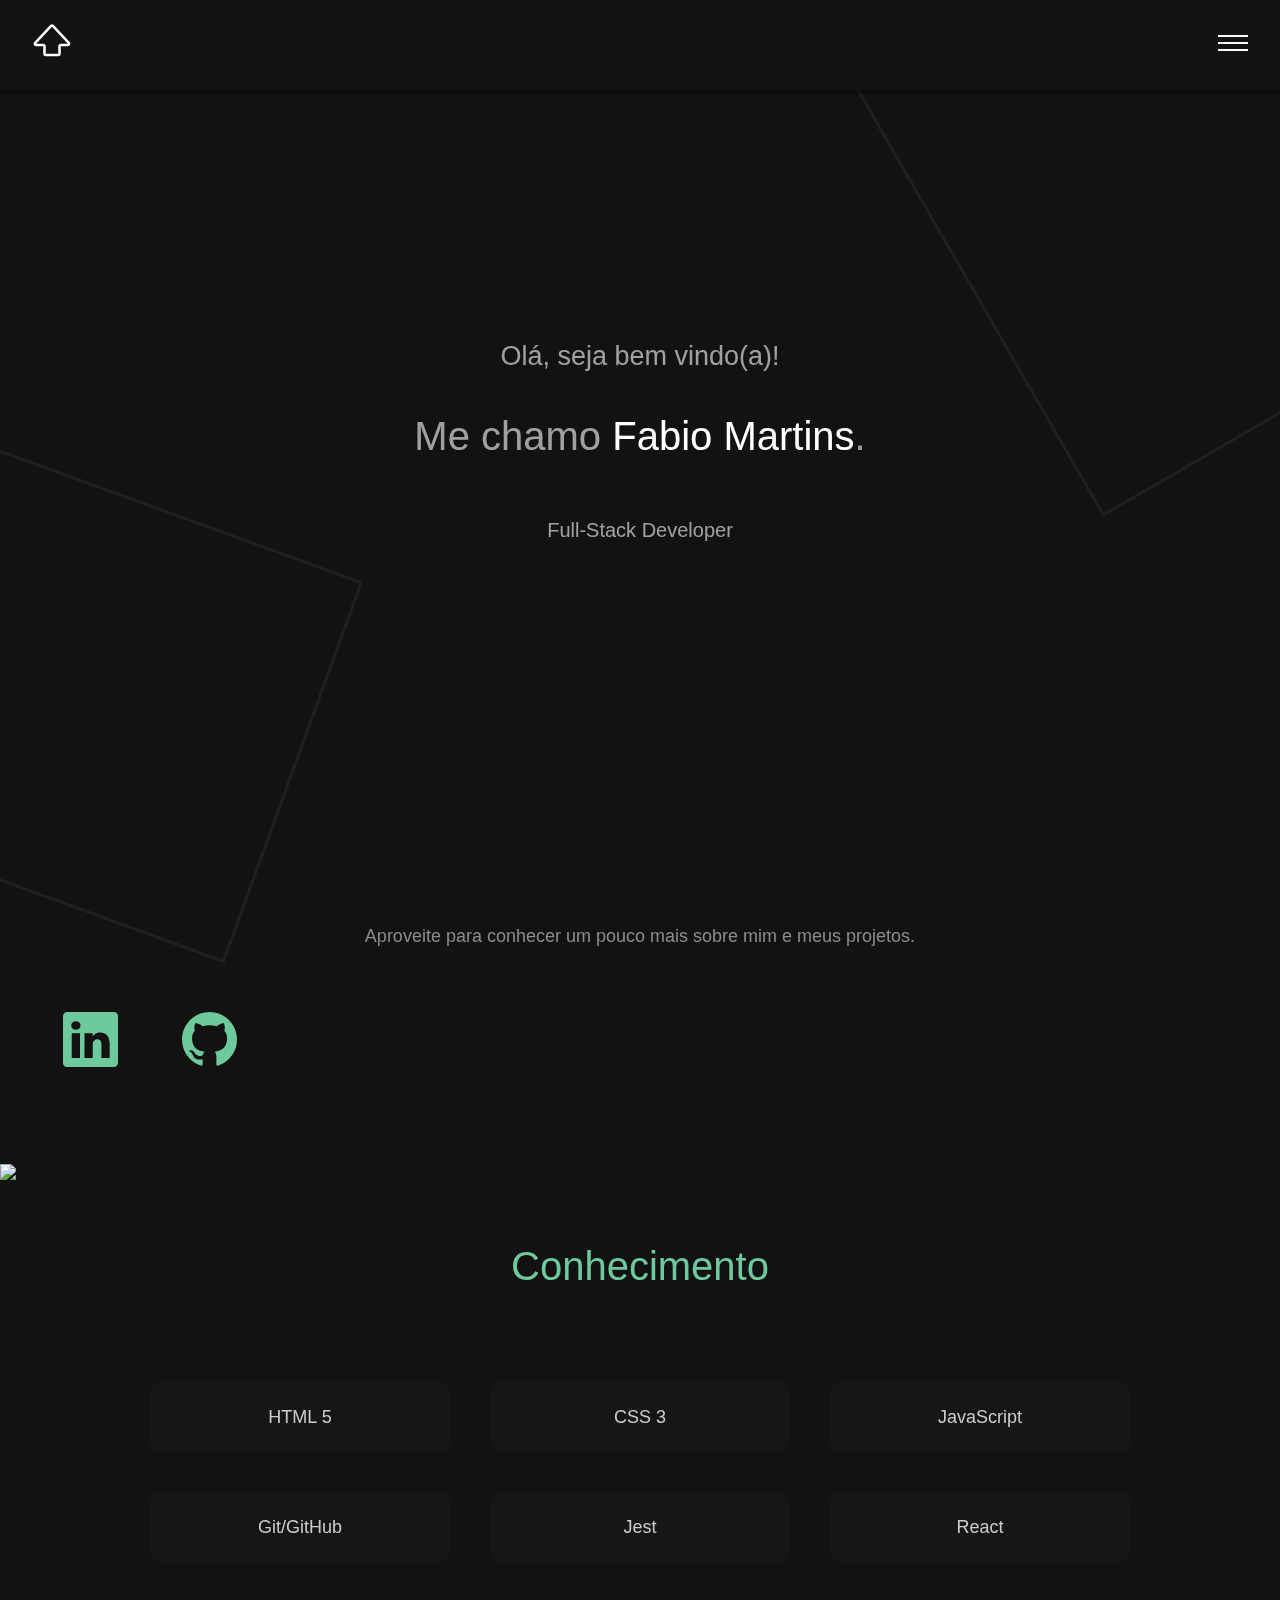
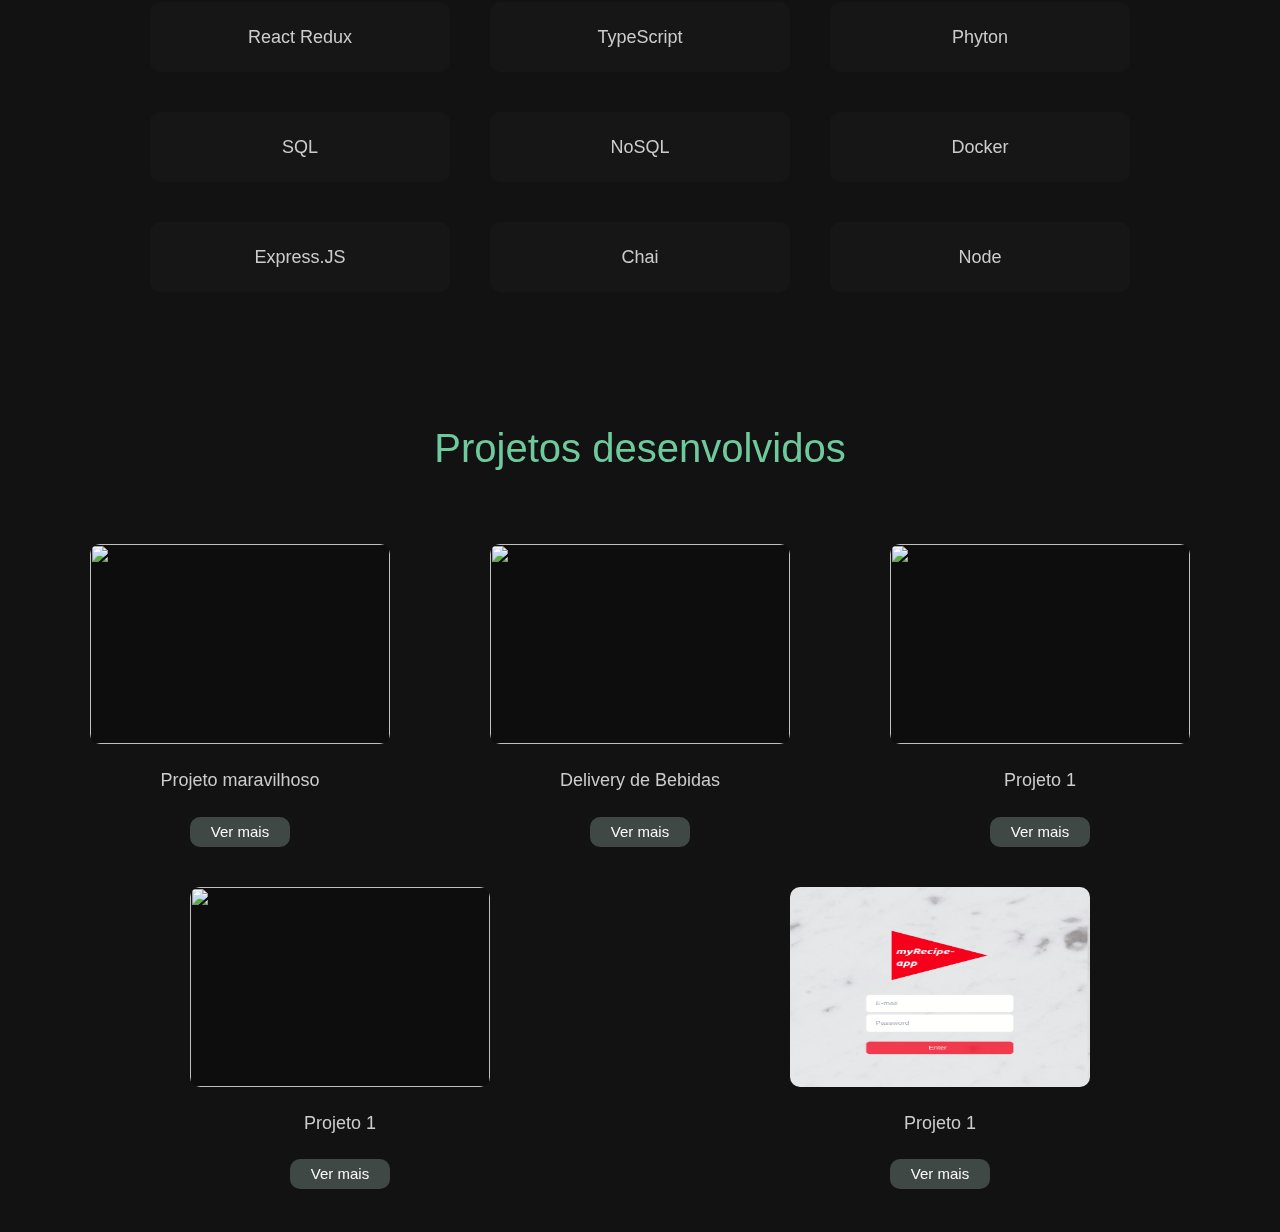
==== MeuPortfolio/index.html @ a671be8d "Feat: Alterando a página" ====
<!DOCTYPE html>
<html lang="en">

<head>
  <meta charset="UTF-8">
  <meta http-equiv="X-UA-Compatible" content="IE=edge">
  <meta name="viewport" content="width=device-width, initial-scale=1.0">
  <title>Fabio Martins</title>
  <link rel="stylesheet" href="CSS/style.css">
</head>

<body>
  <header class="header">
    <div class="container_header">
      <a href="index.html" class="link" aria-label="link para página atual">
        <svg xmlns="http://www.w3.org/2000/svg" width="40" height="40" fill="white" class="bi bi-shift"
          viewBox="0 0 16 16">
          <path
            d="M7.27 2.047a1 1 0 0 1 1.46 0l6.345 6.77c.6.638.146 1.683-.73 1.683H11.5v3a1 1 0 0 1-1 1h-5a1 1 0 0 1-1-1v-3H1.654C.78 10.5.326 9.455.924 8.816L7.27 2.047zM14.346 9.5 8 2.731 1.654 9.5H4.5a1 1 0 0 1 1 1v3h5v-3a1 1 0 0 1 1-1h2.846z" />
        </svg>
      </a>

      <nav class="menu_header">
        <button class="button_header" aria-expanded="false" aria-controls="menu" aria-haspopup="true"
          aria-label="Abrir menu"><span class="menu_icone-header"></span></button>
        <ul class="list_header" role="menu">
          <li class="iten_header"><a href="#principal" class="link_iten">Home</a></li>
          <li class="iten_header"><a href="#sobre" class="link_iten">Sobre</a></li>
          <li class="iten_header"><a href="#qualificacoes" class="link_iten">Qualificações</a></li>
          <li class="iten_header"><a href="#servicos" class="link_iten">Serviços</a></li>
          <li class="iten_header"><a href="#conhecimento" class="link_iten">Conhecimento</a></li>
          <li class="iten_header"><a href="#projeto" class="link_iten">Projetos</a></li>
          <li class="iten_header"><a href="#contato" class="link_iten">Contato</a></li>
        </ul>
      </nav>
    </div>
  </header>

  <main>
    <section class="section_sobre">
      <div class="container_sobre">
        <h2 class="sobre_titulo">Olá, seja bem vindo(a)!</h2>
        <div class="container_name">
          <span class="sobre_name">Me chamo&nbsp</span>
          <span class="destaque">Fabio Martins </span>
          <span class="dot">.</span>
        </div>
        <span class="sobre_descricao">Full-Stack Developer</span>
      </div>
    </section>

    <div class="about">
      <p class="sobre_descricao-2">
        Aproveite para conhecer um pouco mais sobre mim e meus projetos.
      </p>
    </div>

    <div class="container_redes_sociais">
      <a href="https://www.linkedin.com/in/fabio-r-martins/" class="icone_redes_sociais">
        <svg xmlns="http://www.w3.org/2000/svg" width="55" height="55" fill="#6ec99c" class="bi bi-linkedin"
          viewBox="0 0 16 16">
          <path
            d="M0 1.146C0 .513.526 0 1.175 0h13.65C15.474 0 16 .513 16 1.146v13.708c0 .633-.526 1.146-1.175 1.146H1.175C.526 16 0 15.487 0 14.854V1.146zm4.943 12.248V6.169H2.542v7.225h2.401zm-1.2-8.212c.837 0 1.358-.554 1.358-1.248-.015-.709-.52-1.248-1.342-1.248-.822 0-1.359.54-1.359 1.248 0 .694.521 1.248 1.327 1.248h.016zm4.908 8.212V9.359c0-.216.016-.432.08-.586.173-.431.568-.878 1.232-.878.869 0 1.216.662 1.216 1.634v3.865h2.401V9.25c0-2.22-1.184-3.252-2.764-3.252-1.274 0-1.845.7-2.165 1.193v.025h-.016a5.54 5.54 0 0 1 .016-.025V6.169h-2.4c.03.678 0 7.225 0 7.225h2.4z" />
        </svg>
      </a>
      <a href="https://github.com/FabioRMartins" class="icone_redes_sociais"><svg xmlns="http://www.w3.org/2000/svg"
          width="55" height="55" fill="#6ec99c" class="bi bi-github" viewBox="0 0 16 16">
          <path
            d="M8 0C3.58 0 0 3.58 0 8c0 3.54 2.29 6.53 5.47 7.59.4.07.55-.17.55-.38 0-.19-.01-.82-.01-1.49-2.01.37-2.53-.49-2.69-.94-.09-.23-.48-.94-.82-1.13-.28-.15-.68-.52-.01-.53.63-.01 1.08.58 1.23.82.72 1.21 1.87.87 2.33.66.07-.52.28-.87.51-1.07-1.78-.2-3.64-.89-3.64-3.95 0-.87.31-1.59.82-2.15-.08-.2-.36-1.02.08-2.12 0 0 .67-.21 2.2.82.64-.18 1.32-.27 2-.27.68 0 1.36.09 2 .27 1.53-1.04 2.2-.82 2.2-.82.44 1.1.16 1.92.08 2.12.51.56.82 1.27.82 2.15 0 3.07-1.87 3.75-3.65 3.95.29.25.54.73.54 1.48 0 1.07-.01 1.93-.01 2.2 0 .21.15.46.55.38A8.012 8.012 0 0 0 16 8c0-4.42-3.58-8-8-8z" />
        </svg></a>
    </div>


    <section>
      <img class="skills_img" src="image/header.png">
    </section>

    <section class="section_conhecimento">
      <h2 class="titulo">Conhecimento</h2>
      <div class="container_conhecimento">
        <a href="https://www.w3schools.com/html/default.asp">
          <div class="box_conhecimento">
            <p class="nome">HTML 5</p>
          </div>
        </a>
        <a href="https://www.w3schools.com/Css/">
          <div class="box_conhecimento">
            <p class="nome">CSS 3</p>
          </div>
        </a>
        <a href="https://developer.mozilla.org/pt-BR/docs/Web/JavaScript">
          <div class="box_conhecimento">
            <p class="nome">JavaScript</p>
          </div>
        </a>
        <a href="https://github.com/git">
          <div class="box_conhecimento">
            <p class="nome">Git/GitHub</p>
          </div>
        </a>
        <a href="https://jestjs.io/pt-BR/">
          <div class="box_conhecimento">
            <p class="nome">Jest</p>
          </div>
        </a>
        <a href="https://pt-br.reactjs.org/">
          <div class="box_conhecimento">
            <p class="nome">React</p>
          </div>
        </a>
        <a href="https://react-redux.js.org/">
          <div class="box_conhecimento">
            <p class="nome">React Redux</p>
          </div>
        </a>
        <a href="https://www.typescriptlang.org/">
          <div class="box_conhecimento">
            <p class="nome">TypeScript</p>
          </div>
        </a>
        <a href="https://www.python.org/">
          <div class="box_conhecimento">
            <p class="nome">Phyton</p>
          </div>
        </a>
        <a href="https://www.devmedia.com.br/sql/">
          <div class="box_conhecimento">
            <p class="nome">SQL</p>
          </div>
        </a>
        <a href="https://www.devmedia.com.br/introducao-aos-bancos-de-dados-nosql/26044">
          <div class="box_conhecimento">
            <p class="nome">NoSQL</p>
          </div>
        </a>
        <a href="https://www.docker.com/">
          <div class="box_conhecimento">
            <p class="nome">Docker</p>
          </div>
        </a>
        <a href="http://expressjs.com/pt-br/">
          <div class="box_conhecimento">
            <p class="nome">Express.JS</p>
          </div>
        </a>
        <a href="https://www.chaijs.com/">
          <div class="box_conhecimento">
            <p class="nome">Chai</p>
          </div>
        </a>
        <a href="https://nodejs.org/en/">
          <div class="box_conhecimento">
            <p class="nome">Node</p>
          </div>
        </a>
      </div>
    </section>

    <section class="section_projetos">
      <h2 class="titulo_projetos">Projetos desenvolvidos</h2>
      <div class="container_projetos">
        <div class="box_projetos">
          <img class="imagem_projetos" src="image/Captura de tela de 2022-11-13 22-51-18.png">
          <p class="nome_projetos">Projeto maravilhoso</p>
          <a href="https://github.com/FabioRMartins/Delivery-de-Bebidas">
            <button class="btn_projetos">Ver mais</button>
          </a>
        </div>
        <div class="box_projetos">
          <img class="imagem_projetos" src="image/Captura de tela de 2022-11-13 22-51-18.png">
          <p class="nome_projetos">Delivery de Bebidas</p>
          <a href="https://github.com/FabioRMartins/Delivery-de-Bebidas">
            <button class="btn_projetos">Ver mais</button>
          </a>
        </div>
        <div class="box_projetos">
          <img class="imagem_projetos" src="image/Captura de tela de 2022-11-13 22-51-18.png">
          <p class="nome_projetos">Projeto 1</p>
          <a href="https://github.com/FabioRMartins/Delivery-de-Bebidas">
            <button class="btn_projetos">Ver mais</button>
          </a>
        </div>
        <div class="box_projetos">
          <img class="imagem_projetos" src="image/Captura de tela de 2022-11-13 22-51-18.png">
          <p class="nome_projetos">Projeto 1</p>
          <a href="https://github.com/FabioRMartins/Delivery-de-Bebidas">
            <button class="btn_projetos">Ver mais</button>
          </a>
        </div>
        <div class="box_projetos">
          <img class="imagem_projetos" src="image/Captura de tela de 2023-03-08 12-55-13.png">
          <p class="nome_projetos">Projeto 1</p>
          <a href="https://delivery-app-phi-seven.vercel.app/">
            <button class="btn_projetos">Ver mais</button>
          </a>
        </div>
      </div>
    </section>
  </main>


  <footer>
    <p></p>
  </footer>

  <script src="JS/script.js"></script>

</body>

</html>
---- MeuPortfolio/CSS/style.css ----
* {
    margin: 0;
    padding: 0;
    box-sizing: border-box;
    border: none;
    list-style: none;
    text-decoration: none;
}

html {
    font-size: 62.5%;
    scroll-behavior: smooth;
}

body {
    font-family: "Poppins", Arial, sans-serif;
    background: #121212;
    font-size: 18px;
    line-height: 1.8;
    font-weight: 400;
    color: #8c8c8c;
    position: relative;
}

body:before {
    position: fixed;
    top: 500px;
    left: -100px;
    bottom: 0;
    content: '';
    width: 400px;
    height: 400px;
    border: 3px solid rgba(255, 255, 255, 0.05);
    z-index: -1;
    -webkit-transform: rotate(20deg);
    -moz-transform: rotate(20deg);
    -ms-transform: rotate(20deg);
    -o-transform: rotate(20deg);
    transform: rotate(20deg);
}

body:after {
    position: fixed;
    top: -150px;
    right: -50px;
    bottom: 0;
    content: '';
    width: 400px;
    height: 600px;
    border: 3px solid rgba(255, 255, 255, 0.05);
    z-index: -1;
    -webkit-transform: rotate(-30deg);
    -moz-transform: rotate(-30deg);
    -ms-transform: rotate(-30deg);
    -o-transform: rotate(-30deg);
    transform: rotate(-30deg);
}

:root {
    --ciano-default-color: #6ec99c;
    --white: rgb(250, 250, 250);
    --black: #000000;
    --black-100: #0d0d0d;
}

/*//////////////////////// HEADER ////////////////////////*/

.container_header, .section_sobre {
    max-width: 140rem;
    margin: 0 auto;
    padding: 0 2rem;
}

.header {
    width: 100%;
    height: 9rem;
    z-index: 10000;
    background-color: #121212;
    box-shadow: 1px 1px 10px 1px rgba(0, 0, 0, 0.5);
    position: fixed;
    top: 0;
}

.container_header {
    height: 8rem;
    display: flex;
    justify-content: space-between;
    align-items: center;
    position: relative;
    width: 95%;
    padding: 1rem 0rem 0rem 0rem;    ;
}

.container_header .logo_header {
    width: 5rem;
    height: 5rem;
}

.container_header .menu_header .list_header {
    width: 25rem;
    height: 0;
    display: flex;
    flex-direction: column;
    align-items: center;
    gap: 3rem;
    background-color: #121212;
    position: absolute;
    top: 7.1rem;
    right: 1rem;
    overflow-y: hidden;
    transition: 1.5s;
    z-index: 10;
    border-radius: 2rem;
}

.container_header .menu_header.active .list_header {
    display: flex;
    height: 50rem;
    padding: 4rem;
    justify-content: space-around;
    align-items: center;
    flex-direction: column;

}

.container_header .menu_header .list_header .iten_header .link_iten{
    display: inline;
    font-family: var(--font-inter);
    font-size: 2rem;
    color: var(--white);
    transition: all .3s;
}

.container_header .menu_header .list_header .iten_header .link_iten:hover {
    color: var(--ciano-default-color);
}

.container_header .menu_header .button_header {
    font-size: 1.8rem;
    background-color: transparent;
    cursor: pointer;
}

.container_header .menu_header .button_header .menu_icone-header {
    border-top: .2rem solid;
    display: block;
    color: var(--white);
}

.container_header .menu_header .button_header .menu_icone-header::after, .menu_icone-header::before {
    content: '';
    display: block;
    width: 3rem;
    height: .2rem;
    background-color: currentColor;
    margin-top: .5rem;
    transition: .7s;
    position: relative;
}

.container_header .menu_header.active .button_header .menu_icone-header {
    border-top-color: transparent;
}
.container_header .menu_header.active .button_header .menu_icone-header::before {
    transform: rotate(130deg);
}
.container_header .menu_header.active .button_header .menu_icone-header::after {
    transform: rotate(-130deg);
    top: -.7rem;
}

/*//////////////////////// SEÇÃO SOBRE ////////////////////////*/

.section_sobre {
    display: flex;
    height: 100vh;
    flex-direction: column;
    flex-wrap: wrap;
    align-content: center;
    justify-content: center;
    align-items: center;
}

.container_sobre {
    display: flex;
    flex-direction: column;
    align-items: center;
    justify-content: center;
    padding: 2rem;
    color: white;
    height: 100%;
}

.container_name {
    display: flex;
    flex-direction: row;
    flex-wrap: wrap;
    justify-content: center;
    align-items: baseline;
    padding: 2rem;
}

.container_name .sobre_name {
    font-size: 4rem;
    font-weight: 200;
    color: rgba(255, 255, 255, 0.6);
}

.section_sobre .container_sobre .sobre_titulo {
    display: flex;
    align-items: center;
    font-weight: 200;
    align-content: center;
    justify-content: center;
    flex-direction: column;
    flex-wrap: nowrap;
    color: rgba(255, 255, 255, 0.6);
}

.section_sobre .container_sobre .sobre_titulo .sobre_name {
    display: flex;
    flex-direction: column;
    align-items: center;
    font-size: 4rem;
}

.dot {
    font-size: 4rem;
    color: rgba(255, 255, 255, 0.6);
}

.destaque {
    color: white;
    font-size: 4rem;
}

.section_sobre .container_sobre .sobre_descricao {
    display: flex;
    flex-direction: row;
    flex-wrap: wrap;
    justify-content: center;
    align-items: baseline;
    padding: 2rem;
    font-size: 2rem;
    color: rgba(255, 255, 255, 0.6);
}

/*//////////////////////// SEÇÃO SOBRE ////////////////////////*/

.about {
    display: flex;
    flex-direction: row;
    justify-content: center;
    align-items: center;
    flex-wrap: wrap;
    width: 100%;
    height: 100%;
    padding: 2rem;
}

.section_sobre .container_sobre .sobre_descricao-2 {
    font-size: 2rem;
    max-width: 80%;
    padding: 1rem 1rem 1rem 1rem;
}

.container_redes_sociais {
    display: flex;
    justify-content: space-evenly;
    align-items: center;
    width: 30rem;
    margin-top: 4rem;
    margin-bottom: 8rem;
}

/*//////////////////////// SEÇÃO SKILLS ////////////////////////*/
.skills_img {
    width: 100%;
}

.section_conhecimento {
    display: flex;
    flex-direction: row;
    justify-content: center;
    flex-wrap: wrap;
}

.titulo {
    display: flex;
    text-align: center;
    font-size: 4rem;
    font-weight: 200;
    color: #6ec99c;
    justify-content: center;
    align-items: center;
    padding: 4rem;
}

.container_conhecimento {
    display: flex;
    gap: 4rem;
    flex-wrap: wrap;
    align-content: flex-start;
    justify-content: center;
    padding: 4rem;
    background-color: #121212;
}

.box_conhecimento {
    width: 30rem;
    height: 7rem;
    border-radius: 1rem;
    background: #ffffff05;
    display: flex;
    align-items: center;
    justify-content: center;
}

.box_conhecimento:hover {
    background-color: blue;
}

.nome{
    color: #ccc;
}

/*//////////////////////// SEÇÃO PROJETOS ////////////////////////*/

.section_projetos {
    display: flex;
    flex-direction: row;
    justify-content: center;
    flex-wrap: wrap;
    padding: 4rem;
    height: 100vh;
}

.titulo_projetos {
    display: flex;
    text-align: center;
    font-size: 4rem;
    font-weight: 200;
    color: #6ec99c;
    justify-content: center;
    align-items: center;
    padding: 4rem;
    width: 100%;
}

.container_projetos {
    display: flex;
    flex-wrap: wrap;
    justify-content: space-around;
    flex-direction: row;
    align-content: flex-start;
}

.box_projetos {
    display: flex;
    justify-content: center;
    flex-wrap: nowrap;
    align-items: center;
    flex-direction: column;
    padding: 2rem;
}

.box_projetos:hover {
    transform: scale(1.2);
}

.imagem_projetos {
    width: 30rem;
    height: 20rem;
    border-radius: 1rem;
    background-color: var(--black-100);
    display: flex;
    align-items: center;
    justify-content: center;
}

.nome_projetos {
    color: #ccc;
    padding: 2rem;
}

.btn_projetos {
    display: flex;
    justify-content: center;
    align-items: center;
    width: 10rem;
    height: 3rem;
    border-radius: 1rem;
    background-color: #3f4844;  
    color: var(--white);
    font-size: 1.5rem;
    font-weight: 200;
    cursor: pointer;
}

.btn_projetos:hover {
    background-color: blue;        
}
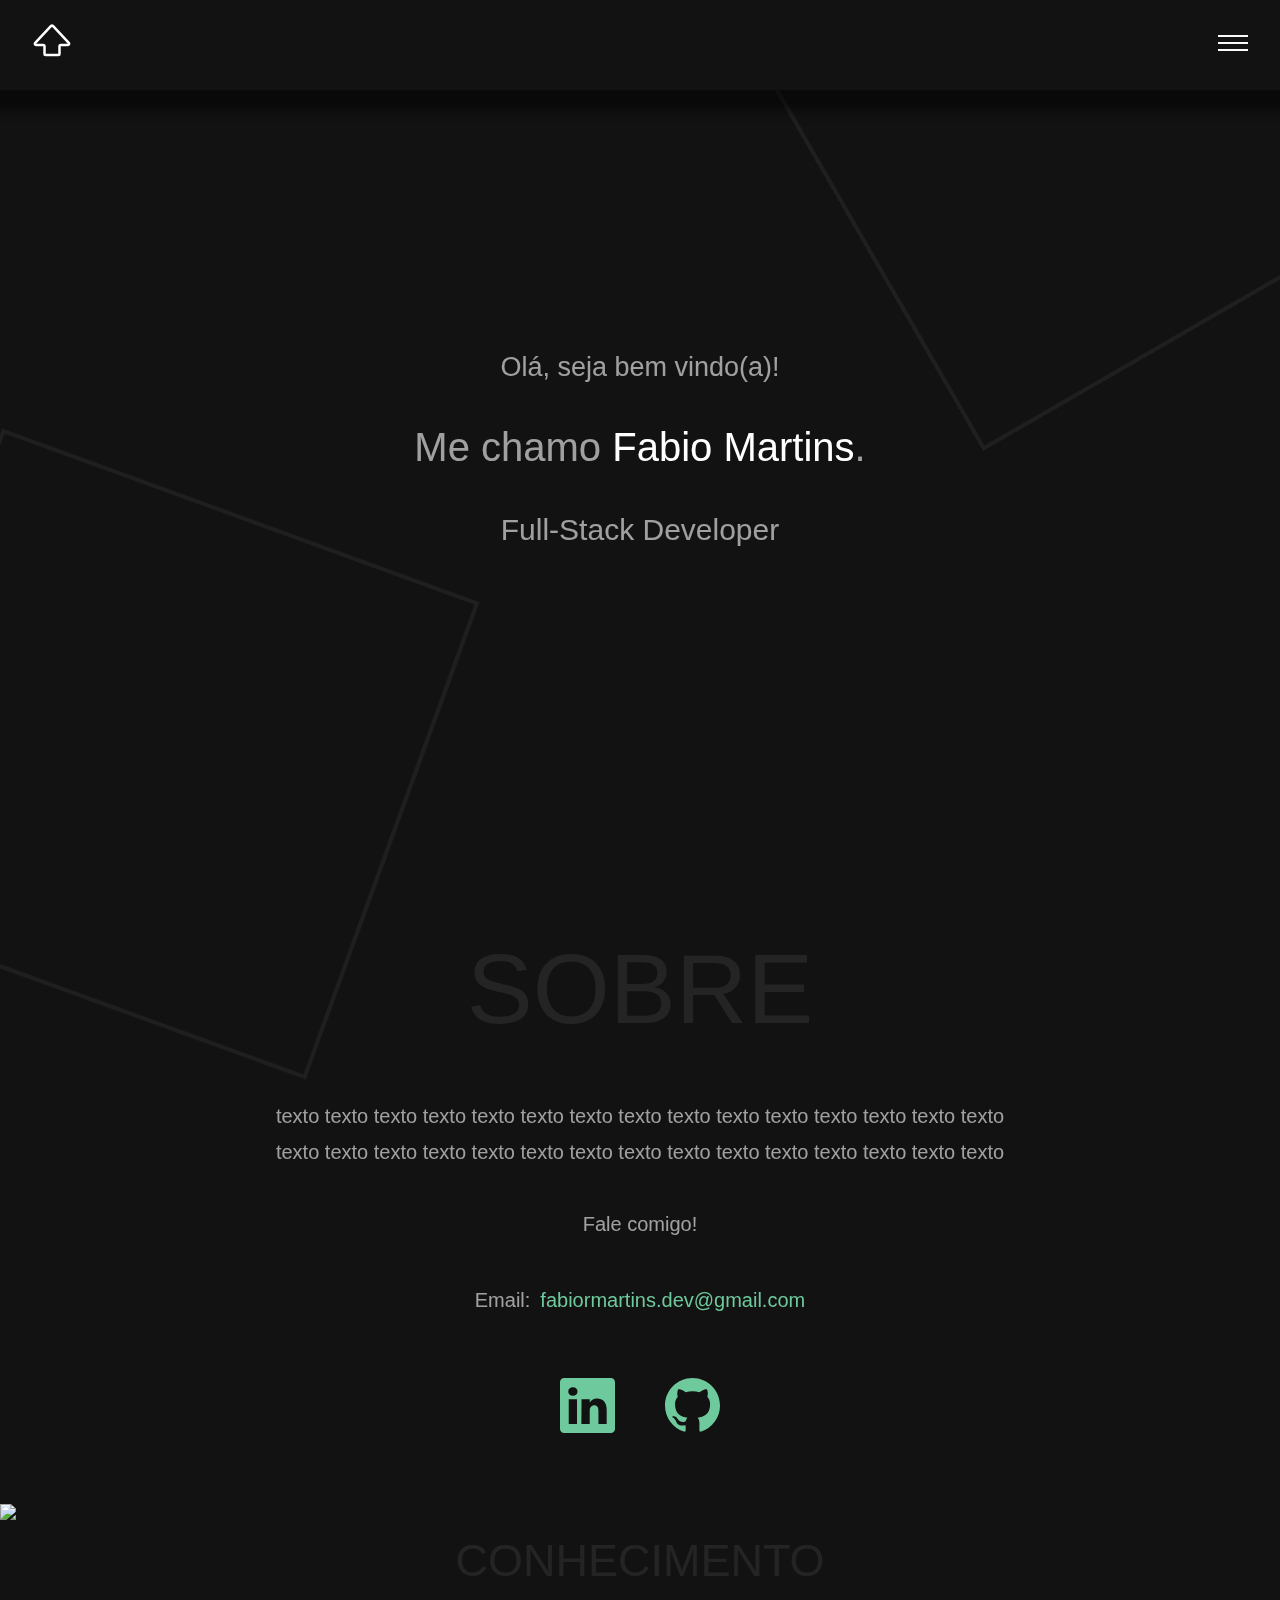
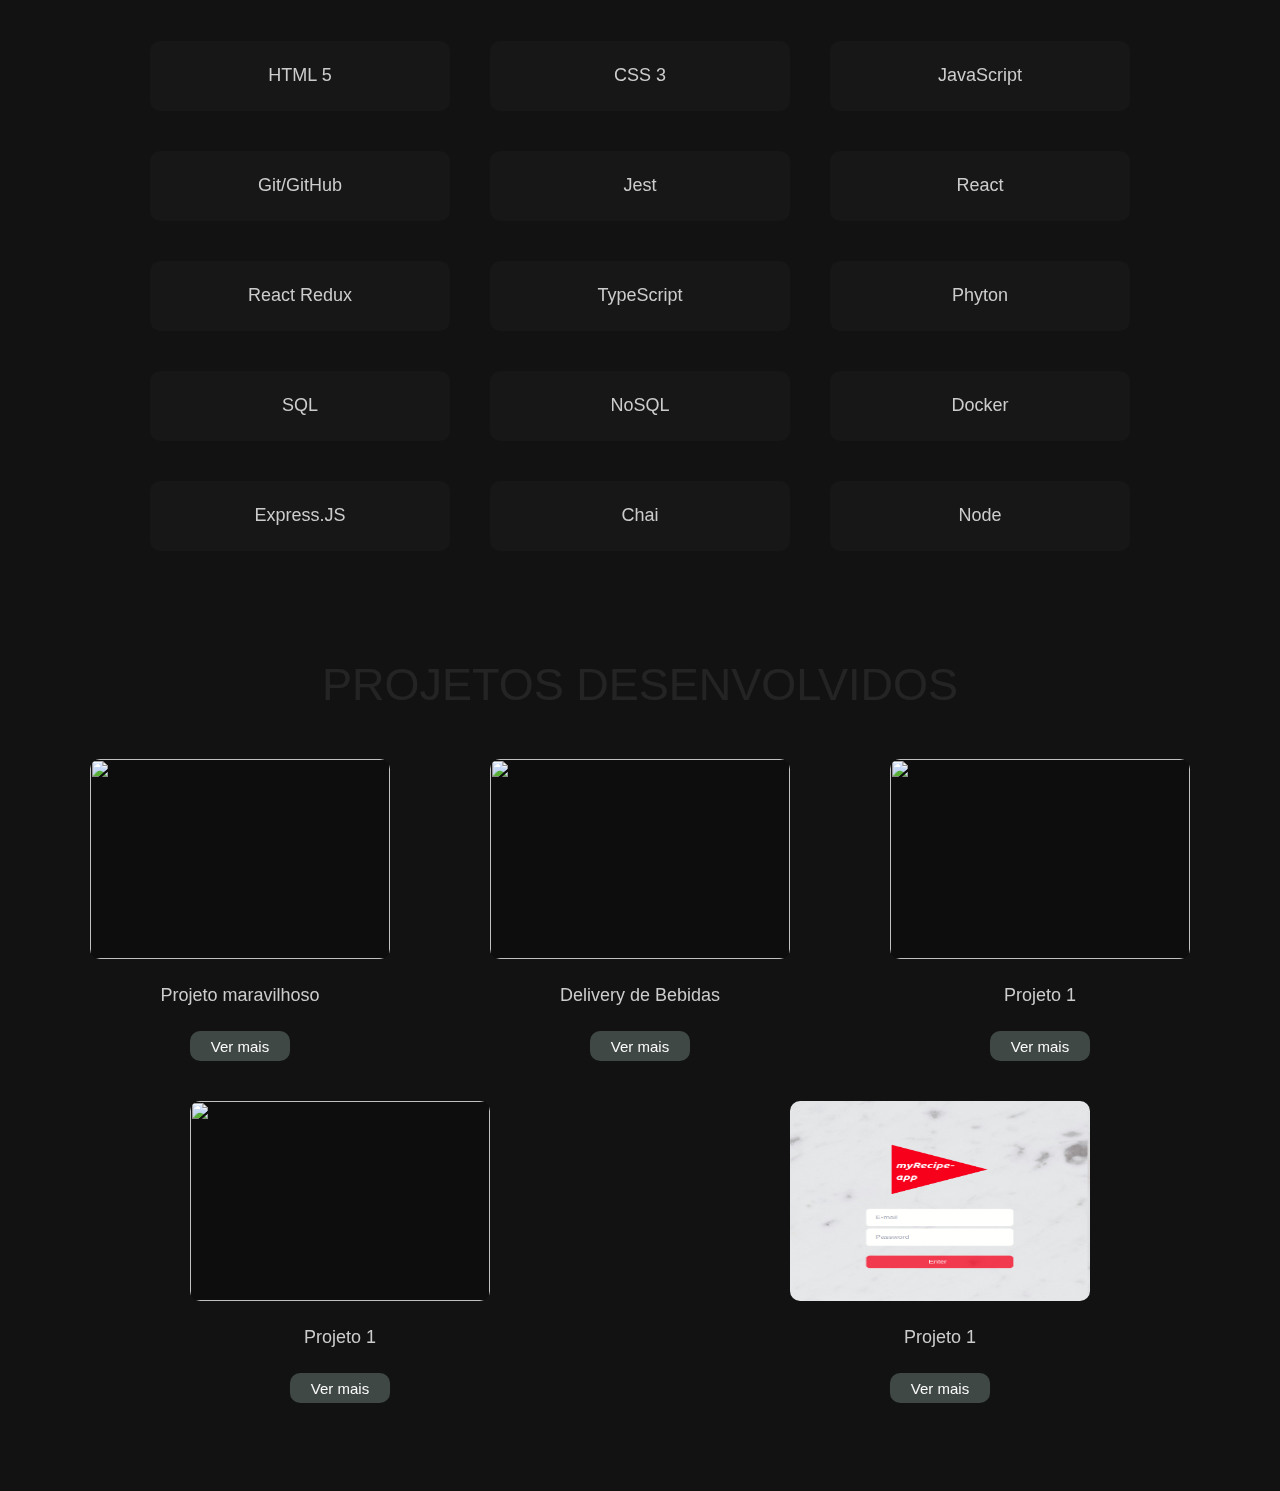
==== commit 41338508: "Merge pull request #6 from FabioRMartins/fabio-martins" ====
--- a/MeuPortfolio/index.html
+++ b/MeuPortfolio/index.html
@@ -24,7 +24,7 @@
         <button class="button_header" aria-expanded="false" aria-controls="menu" aria-haspopup="true"
           aria-label="Abrir menu"><span class="menu_icone-header"></span></button>
         <ul class="list_header" role="menu">
-          <li class="iten_header"><a href="#principal" class="link_iten">Home</a></li>
+          <li class="iten_header"><a href="#" class="link_iten">Home</a></li>
           <li class="iten_header"><a href="#sobre" class="link_iten">Sobre</a></li>
           <li class="iten_header"><a href="#qualificacoes" class="link_iten">Qualificações</a></li>
           <li class="iten_header"><a href="#servicos" class="link_iten">Serviços</a></li>
@@ -37,46 +37,58 @@
   </header>
 
   <main>
-    <section class="section_sobre">
-      <div class="container_sobre">
-        <h2 class="sobre_titulo">Olá, seja bem vindo(a)!</h2>
+    <section class="section_first">
+      <div class="container_first">
+        <h2 class="titulo_first">Olá, seja bem vindo(a)!</h2>
         <div class="container_name">
-          <span class="sobre_name">Me chamo&nbsp</span>
+          <span class="name_first">Me chamo&nbsp</span>
           <span class="destaque">Fabio Martins </span>
           <span class="dot">.</span>
         </div>
-        <span class="sobre_descricao">Full-Stack Developer</span>
-      </div>
-    </section>
-
-    <div class="about">
-      <p class="sobre_descricao-2">
-        Aproveite para conhecer um pouco mais sobre mim e meus projetos.
-      </p>
-    </div>
-
-    <div class="container_redes_sociais">
-      <a href="https://www.linkedin.com/in/fabio-r-martins/" class="icone_redes_sociais">
-        <svg xmlns="http://www.w3.org/2000/svg" width="55" height="55" fill="#6ec99c" class="bi bi-linkedin"
-          viewBox="0 0 16 16">
-          <path
-            d="M0 1.146C0 .513.526 0 1.175 0h13.65C15.474 0 16 .513 16 1.146v13.708c0 .633-.526 1.146-1.175 1.146H1.175C.526 16 0 15.487 0 14.854V1.146zm4.943 12.248V6.169H2.542v7.225h2.401zm-1.2-8.212c.837 0 1.358-.554 1.358-1.248-.015-.709-.52-1.248-1.342-1.248-.822 0-1.359.54-1.359 1.248 0 .694.521 1.248 1.327 1.248h.016zm4.908 8.212V9.359c0-.216.016-.432.08-.586.173-.431.568-.878 1.232-.878.869 0 1.216.662 1.216 1.634v3.865h2.401V9.25c0-2.22-1.184-3.252-2.764-3.252-1.274 0-1.845.7-2.165 1.193v.025h-.016a5.54 5.54 0 0 1 .016-.025V6.169h-2.4c.03.678 0 7.225 0 7.225h2.4z" />
-        </svg>
-      </a>
-      <a href="https://github.com/FabioRMartins" class="icone_redes_sociais"><svg xmlns="http://www.w3.org/2000/svg"
-          width="55" height="55" fill="#6ec99c" class="bi bi-github" viewBox="0 0 16 16">
-          <path
-            d="M8 0C3.58 0 0 3.58 0 8c0 3.54 2.29 6.53 5.47 7.59.4.07.55-.17.55-.38 0-.19-.01-.82-.01-1.49-2.01.37-2.53-.49-2.69-.94-.09-.23-.48-.94-.82-1.13-.28-.15-.68-.52-.01-.53.63-.01 1.08.58 1.23.82.72 1.21 1.87.87 2.33.66.07-.52.28-.87.51-1.07-1.78-.2-3.64-.89-3.64-3.95 0-.87.31-1.59.82-2.15-.08-.2-.36-1.02.08-2.12 0 0 .67-.21 2.2.82.64-.18 1.32-.27 2-.27.68 0 1.36.09 2 .27 1.53-1.04 2.2-.82 2.2-.82.44 1.1.16 1.92.08 2.12.51.56.82 1.27.82 2.15 0 3.07-1.87 3.75-3.65 3.95.29.25.54.73.54 1.48 0 1.07-.01 1.93-.01 2.2 0 .21.15.46.55.38A8.012 8.012 0 0 0 16 8c0-4.42-3.58-8-8-8z" />
-        </svg></a>
-    </div>
-
-
-    <section>
+        <span class="descricao_first">Full-Stack Developer</span>
+      </div>
+    </section>
+
+    <section class="section_about">
+      <div class="titulo_about">
+        <p>SOBRE</p>
+      </div>
+      <div class="container_about">
+        <div class="descricao_about">
+          <p>
+            texto texto texto texto texto texto texto texto texto texto texto texto texto texto texto texto texto texto texto texto
+            texto texto texto texto texto texto texto texto texto texto
+          </p>
+          <br>
+          <span>Fale comigo!</span>
+          <p class="contact">
+            Email: 
+            <a href="#">fabiormartins.dev@gmail.com</a>
+          </p>
+        </div>
+        <div class="container_redes_sociais">
+          <a href="https://www.linkedin.com/in/fabio-r-martins/" class="icone_redes_sociais">
+            <svg xmlns="http://www.w3.org/2000/svg" width="55" height="55" fill="#6ec99c" class="bi bi-linkedin"
+              viewBox="0 0 16 16">
+              <path
+                d="M0 1.146C0 .513.526 0 1.175 0h13.65C15.474 0 16 .513 16 1.146v13.708c0 .633-.526 1.146-1.175 1.146H1.175C.526 16 0 15.487 0 14.854V1.146zm4.943 12.248V6.169H2.542v7.225h2.401zm-1.2-8.212c.837 0 1.358-.554 1.358-1.248-.015-.709-.52-1.248-1.342-1.248-.822 0-1.359.54-1.359 1.248 0 .694.521 1.248 1.327 1.248h.016zm4.908 8.212V9.359c0-.216.016-.432.08-.586.173-.431.568-.878 1.232-.878.869 0 1.216.662 1.216 1.634v3.865h2.401V9.25c0-2.22-1.184-3.252-2.764-3.252-1.274 0-1.845.7-2.165 1.193v.025h-.016a5.54 5.54 0 0 1 .016-.025V6.169h-2.4c.03.678 0 7.225 0 7.225h2.4z" />
+            </svg>
+          </a>
+          <a href="https://github.com/FabioRMartins" class="icone_redes_sociais"><svg xmlns="http://www.w3.org/2000/svg"
+              width="55" height="55" fill="#6ec99c" class="bi bi-github" viewBox="0 0 16 16">
+              <path
+                d="M8 0C3.58 0 0 3.58 0 8c0 3.54 2.29 6.53 5.47 7.59.4.07.55-.17.55-.38 0-.19-.01-.82-.01-1.49-2.01.37-2.53-.49-2.69-.94-.09-.23-.48-.94-.82-1.13-.28-.15-.68-.52-.01-.53.63-.01 1.08.58 1.23.82.72 1.21 1.87.87 2.33.66.07-.52.28-.87.51-1.07-1.78-.2-3.64-.89-3.64-3.95 0-.87.31-1.59.82-2.15-.08-.2-.36-1.02.08-2.12 0 0 .67-.21 2.2.82.64-.18 1.32-.27 2-.27.68 0 1.36.09 2 .27 1.53-1.04 2.2-.82 2.2-.82.44 1.1.16 1.92.08 2.12.51.56.82 1.27.82 2.15 0 3.07-1.87 3.75-3.65 3.95.29.25.54.73.54 1.48 0 1.07-.01 1.93-.01 2.2 0 .21.15.46.55.38A8.012 8.012 0 0 0 16 8c0-4.42-3.58-8-8-8z" />
+            </svg></a>
+        </div>
+      </div>
+    </section>
+
+    <section class="br">
       <img class="skills_img" src="image/header.png">
     </section>
 
     <section class="section_conhecimento">
-      <h2 class="titulo">Conhecimento</h2>
+      <p class="titulo">Conhecimento</p>
       <div class="container_conhecimento">
         <a href="https://www.w3schools.com/html/default.asp">
           <div class="box_conhecimento">
@@ -157,7 +169,7 @@
     </section>
 
     <section class="section_projetos">
-      <h2 class="titulo_projetos">Projetos desenvolvidos</h2>
+      <p class="titulo_projetos">Projetos desenvolvidos</p>
       <div class="container_projetos">
         <div class="box_projetos">
           <img class="imagem_projetos" src="image/Captura de tela de 2022-11-13 22-51-18.png">
--- a/MeuPortfolio/CSS/style.css
+++ b/MeuPortfolio/CSS/style.css
@@ -28,9 +28,9 @@
     left: -100px;
     bottom: 0;
     content: '';
-    width: 400px;
-    height: 400px;
-    border: 3px solid rgba(255, 255, 255, 0.05);
+    width: 500px;
+    height: 500px;
+    border: 4px solid rgba(255, 255, 255, 0.05);
     z-index: -1;
     -webkit-transform: rotate(20deg);
     -moz-transform: rotate(20deg);
@@ -45,9 +45,9 @@
     right: -50px;
     bottom: 0;
     content: '';
-    width: 400px;
-    height: 600px;
-    border: 3px solid rgba(255, 255, 255, 0.05);
+    width: 500px;
+    height: 500px;
+    border: 4px solid rgba(255, 255, 255, 0.05);
     z-index: -1;
     -webkit-transform: rotate(-30deg);
     -moz-transform: rotate(-30deg);
@@ -76,7 +76,7 @@
     height: 9rem;
     z-index: 10000;
     background-color: #121212;
-    box-shadow: 1px 1px 10px 1px rgba(0, 0, 0, 0.5);
+    box-shadow: 1px 10px 10px 10px rgba(0, 0, 0, 0.5);
     position: fixed;
     top: 0;
 }
@@ -169,9 +169,9 @@
     top: -.7rem;
 }
 
-/*//////////////////////// SEÇÃO SOBRE ////////////////////////*/
-
-.section_sobre {
+/*//////////////////////// SEÇÃO FIRST ////////////////////////*/
+
+.section_first {
     display: flex;
     height: 100vh;
     flex-direction: column;
@@ -181,7 +181,7 @@
     align-items: center;
 }
 
-.container_sobre {
+.container_first {
     display: flex;
     flex-direction: column;
     align-items: center;
@@ -193,20 +193,19 @@
 
 .container_name {
     display: flex;
-    flex-direction: row;
-    flex-wrap: wrap;
     justify-content: center;
     align-items: baseline;
     padding: 2rem;
-}
-
-.container_name .sobre_name {
+    flex-wrap: wrap;
+}
+
+.container_name .name_first {
     font-size: 4rem;
     font-weight: 200;
     color: rgba(255, 255, 255, 0.6);
 }
 
-.section_sobre .container_sobre .sobre_titulo {
+.section_first .container_first .titulo_first {
     display: flex;
     align-items: center;
     font-weight: 200;
@@ -217,7 +216,7 @@
     color: rgba(255, 255, 255, 0.6);
 }
 
-.section_sobre .container_sobre .sobre_titulo .sobre_name {
+.section_first .container_first .titulo_first .name_first {
     display: flex;
     flex-direction: column;
     align-items: center;
@@ -234,46 +233,68 @@
     font-size: 4rem;
 }
 
-.section_sobre .container_sobre .sobre_descricao {
-    display: flex;
-    flex-direction: row;
-    flex-wrap: wrap;
-    justify-content: center;
-    align-items: baseline;
+.section_first .container_first .descricao_first {
+    display: flex;
+    font-size: 3rem;
+    color: rgba(255, 255, 255, 0.6);
+}
+
+/*//////////////////////// SEÇÃO SOBRE ////////////////////////*/
+
+.section_about .titulo_about {
+    display: flex;
+    font-size: 5.5em;
+    color: rgba(255, 255, 255, 0.08);
+    text-transform: uppercase;
+    align-items: center;
+    justify-content: center;
+}
+
+.section_about .container_about {
+    display: flex;
+    flex-direction: column;
+    justify-content: flex-start;
     padding: 2rem;
+    align-items: center;
+}
+
+.section_about .descricao_about {
     font-size: 2rem;
     color: rgba(255, 255, 255, 0.6);
-}
-
-/*//////////////////////// SEÇÃO SOBRE ////////////////////////*/
-
-.about {
+    text-align: center;
+    width: 60%;
+}
+
+.contact {
     display: flex;
     flex-direction: row;
-    justify-content: center;
-    align-items: center;
-    flex-wrap: wrap;
-    width: 100%;
-    height: 100%;
-    padding: 2rem;
-}
-
-.section_sobre .container_sobre .sobre_descricao-2 {
-    font-size: 2rem;
-    max-width: 80%;
-    padding: 1rem 1rem 1rem 1rem;
+    gap: 1rem;
+    margin-top: 4rem;
+    flex-wrap: nowrap;
+    justify-content: center;
+}
+
+.contact a {
+    display: flex;
+    flex-direction: column;
+    align-items: center;
+    justify-content: center;
+    gap: 1rem;
+    color: #6ec99c;
 }
 
 .container_redes_sociais {
     display: flex;
-    justify-content: space-evenly;
-    align-items: center;
-    width: 30rem;
-    margin-top: 4rem;
-    margin-bottom: 8rem;
+    gap: 5rem;
+    margin-top: 6rem;
+    margin-bottom: 4rem;
 }
 
 /*//////////////////////// SEÇÃO SKILLS ////////////////////////*/
+
+.br {
+    display: flex;
+}
 .skills_img {
     width: 100%;
 }
@@ -287,30 +308,27 @@
 
 .titulo {
     display: flex;
-    text-align: center;
-    font-size: 4rem;
-    font-weight: 200;
-    color: #6ec99c;
-    justify-content: center;
-    align-items: center;
+    font-size: 2.5em;
+    color: rgba(255, 255, 255, 0.08);
+    text-transform: uppercase;
+    align-items: center;
+    justify-content: center;
+}
+
+.container_conhecimento {
+    display: flex;
+    gap: 4rem;
+    flex-wrap: wrap;
+    align-content: flex-start;
+    justify-content: center;
     padding: 4rem;
-}
-
-.container_conhecimento {
-    display: flex;
-    gap: 4rem;
-    flex-wrap: wrap;
-    align-content: flex-start;
-    justify-content: center;
-    padding: 4rem;
-    background-color: #121212;
 }
 
 .box_conhecimento {
     width: 30rem;
     height: 7rem;
     border-radius: 1rem;
-    background: #ffffff05;
+    background: #171717;
     display: flex;
     align-items: center;
     justify-content: center;
@@ -337,14 +355,12 @@
 
 .titulo_projetos {
     display: flex;
+    font-size: 2.5em;
+    color: rgba(255, 255, 255, 0.08);
+    text-transform: uppercase;
+    align-items: center;
+    justify-content: center;
     text-align: center;
-    font-size: 4rem;
-    font-weight: 200;
-    color: #6ec99c;
-    justify-content: center;
-    align-items: center;
-    padding: 4rem;
-    width: 100%;
 }
 
 .container_projetos {
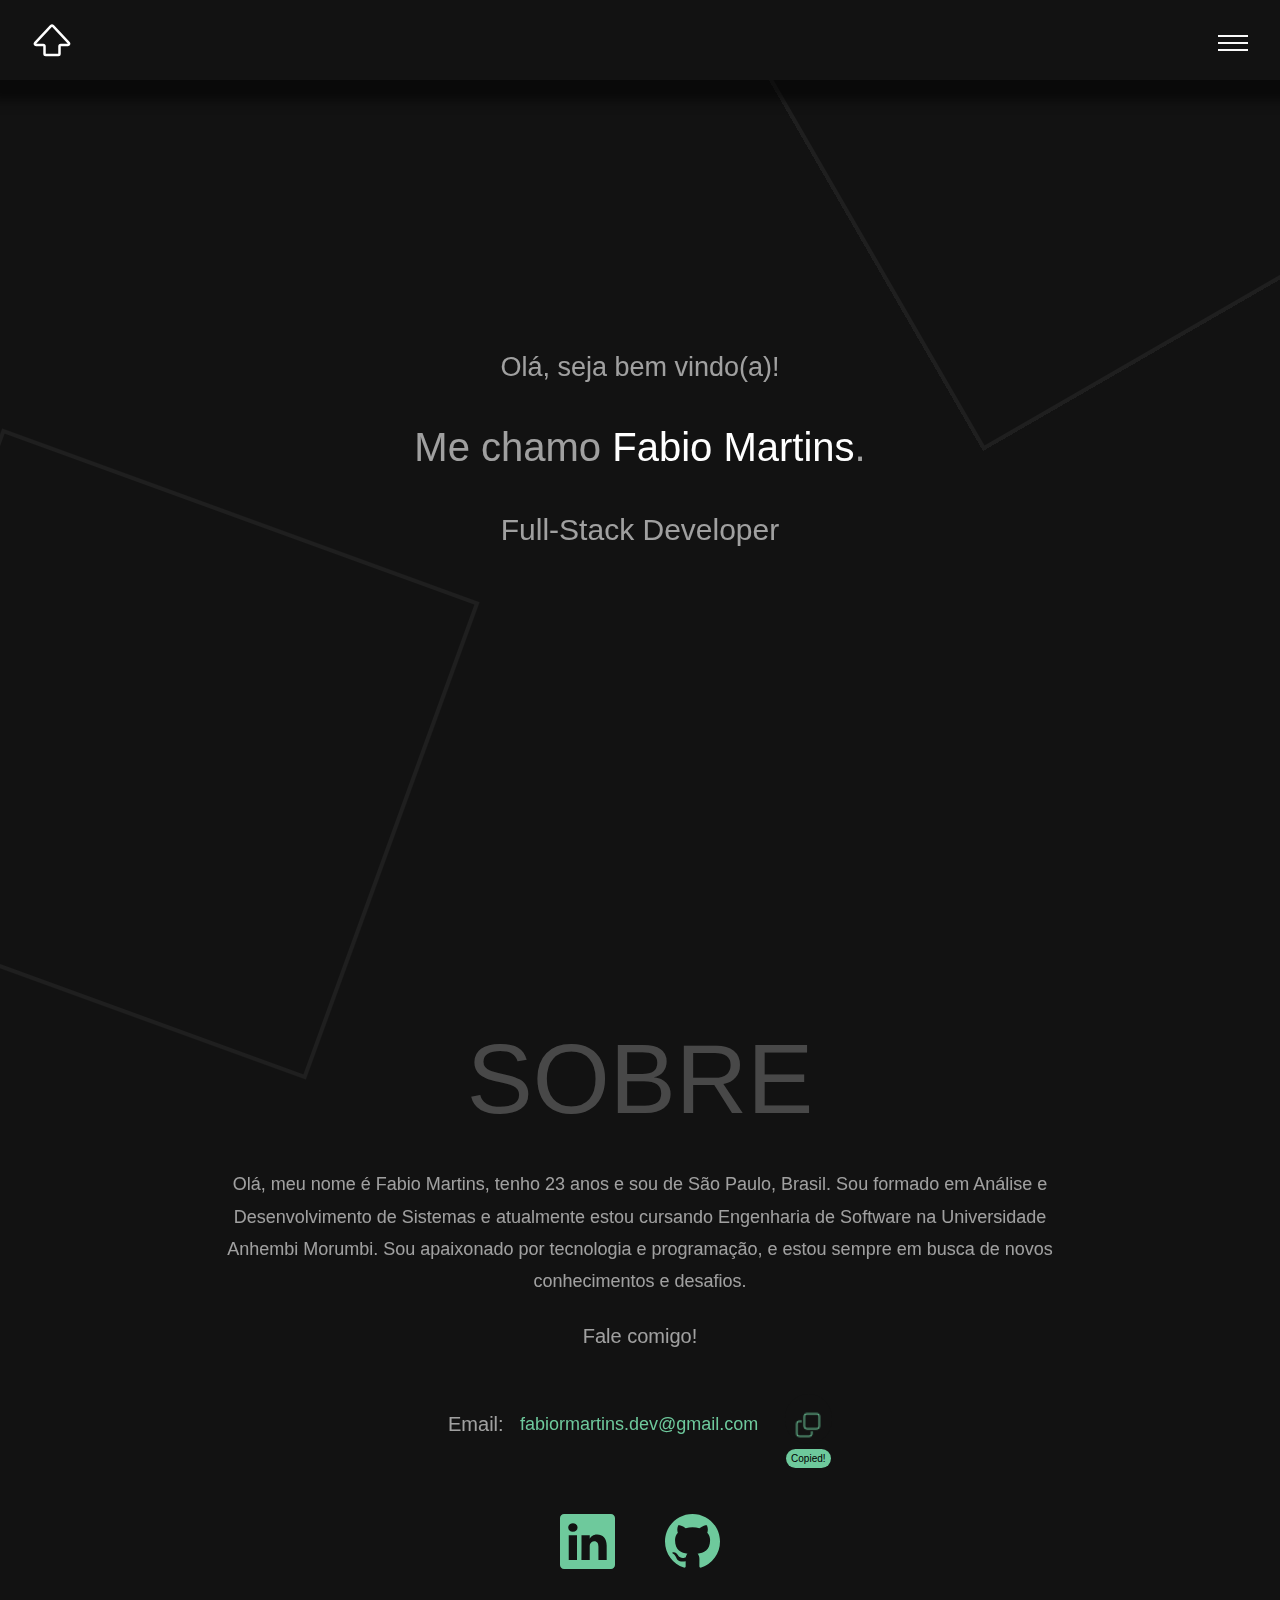
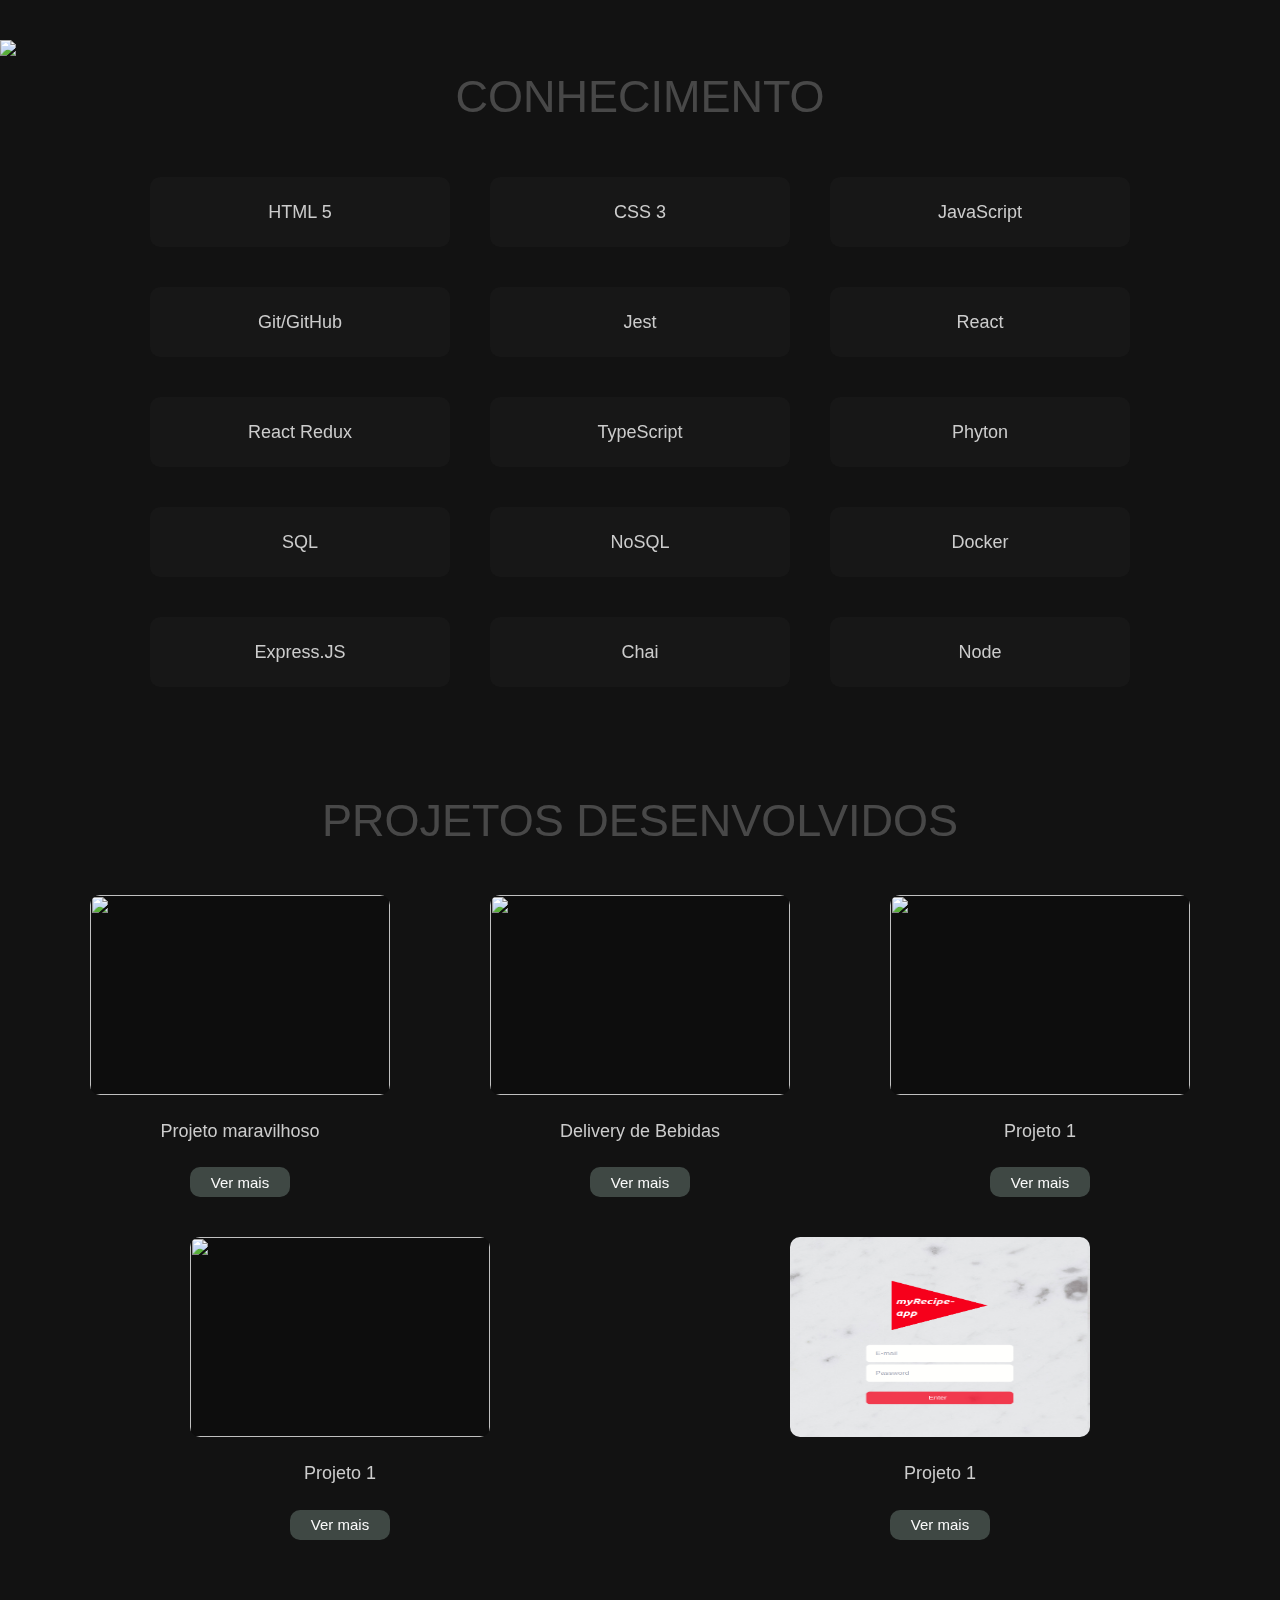
==== commit 3a1e0f32: "Merge pull request #8 from FabioRMartins/fabio-martins" ====
--- a/MeuPortfolio/index.html
+++ b/MeuPortfolio/index.html
@@ -29,7 +29,7 @@
           <li class="iten_header"><a href="#qualificacoes" class="link_iten">Qualificações</a></li>
           <li class="iten_header"><a href="#servicos" class="link_iten">Serviços</a></li>
           <li class="iten_header"><a href="#conhecimento" class="link_iten">Conhecimento</a></li>
-          <li class="iten_header"><a href="#projeto" class="link_iten">Projetos</a></li>
+          <li class="iten_header"><a href="#projetos" class="link_iten">Projetos</a></li>
           <li class="iten_header"><a href="#contato" class="link_iten">Contato</a></li>
         </ul>
       </nav>
@@ -49,45 +49,62 @@
       </div>
     </section>
 
-    <section class="section_about">
-      <div class="titulo_about">
-        <p>SOBRE</p>
-      </div>
+    <section class="section_about" id="sobre">
       <div class="container_about">
-        <div class="descricao_about">
-          <p>
-            texto texto texto texto texto texto texto texto texto texto texto texto texto texto texto texto texto texto texto texto
-            texto texto texto texto texto texto texto texto texto texto
-          </p>
-          <br>
-          <span>Fale comigo!</span>
-          <p class="contact">
-            Email: 
-            <a href="#">fabiormartins.dev@gmail.com</a>
-          </p>
-        </div>
-        <div class="container_redes_sociais">
-          <a href="https://www.linkedin.com/in/fabio-r-martins/" class="icone_redes_sociais">
-            <svg xmlns="http://www.w3.org/2000/svg" width="55" height="55" fill="#6ec99c" class="bi bi-linkedin"
-              viewBox="0 0 16 16">
-              <path
-                d="M0 1.146C0 .513.526 0 1.175 0h13.65C15.474 0 16 .513 16 1.146v13.708c0 .633-.526 1.146-1.175 1.146H1.175C.526 16 0 15.487 0 14.854V1.146zm4.943 12.248V6.169H2.542v7.225h2.401zm-1.2-8.212c.837 0 1.358-.554 1.358-1.248-.015-.709-.52-1.248-1.342-1.248-.822 0-1.359.54-1.359 1.248 0 .694.521 1.248 1.327 1.248h.016zm4.908 8.212V9.359c0-.216.016-.432.08-.586.173-.431.568-.878 1.232-.878.869 0 1.216.662 1.216 1.634v3.865h2.401V9.25c0-2.22-1.184-3.252-2.764-3.252-1.274 0-1.845.7-2.165 1.193v.025h-.016a5.54 5.54 0 0 1 .016-.025V6.169h-2.4c.03.678 0 7.225 0 7.225h2.4z" />
-            </svg>
-          </a>
-          <a href="https://github.com/FabioRMartins" class="icone_redes_sociais"><svg xmlns="http://www.w3.org/2000/svg"
-              width="55" height="55" fill="#6ec99c" class="bi bi-github" viewBox="0 0 16 16">
-              <path
-                d="M8 0C3.58 0 0 3.58 0 8c0 3.54 2.29 6.53 5.47 7.59.4.07.55-.17.55-.38 0-.19-.01-.82-.01-1.49-2.01.37-2.53-.49-2.69-.94-.09-.23-.48-.94-.82-1.13-.28-.15-.68-.52-.01-.53.63-.01 1.08.58 1.23.82.72 1.21 1.87.87 2.33.66.07-.52.28-.87.51-1.07-1.78-.2-3.64-.89-3.64-3.95 0-.87.31-1.59.82-2.15-.08-.2-.36-1.02.08-2.12 0 0 .67-.21 2.2.82.64-.18 1.32-.27 2-.27.68 0 1.36.09 2 .27 1.53-1.04 2.2-.82 2.2-.82.44 1.1.16 1.92.08 2.12.51.56.82 1.27.82 2.15 0 3.07-1.87 3.75-3.65 3.95.29.25.54.73.54 1.48 0 1.07-.01 1.93-.01 2.2 0 .21.15.46.55.38A8.012 8.012 0 0 0 16 8c0-4.42-3.58-8-8-8z" />
-            </svg></a>
-        </div>
-      </div>
-    </section>
-
-    <section class="br">
+
+        <div class="titulo_about">
+          <p>SOBRE</p>
+        </div>
+
+        <div class="container_text_about">
+          <div class="text_about">
+            <div class="text">
+              <p>
+                Olá, meu nome é Fabio Martins, tenho 23 anos e sou de São Paulo, Brasil. Sou formado em Análise e
+                Desenvolvimento de
+                Sistemas e atualmente estou cursando Engenharia de Software na Universidade Anhembi Morumbi. Sou
+                apaixonado por
+                tecnologia e programação, e estou sempre em busca de novos conhecimentos e desafios.
+              </p>
+            </div>
+            <div>
+              <p>Fale comigo!</span>
+            </div>
+          </div>
+          <div class="contact">
+            <p>
+              Email:
+            </p>
+            <div class="copy_text">
+              <a>fabiormartins.dev@gmail.com</a>
+              <button class="btn_email">
+                <img src="/MeuPortfolio/icons/icons8-clone-24.png" alt="email" class="icon_email">
+              </button>
+            </div>
+          </div>
+          <div class="container_redes_sociais">
+            <a href="https://www.linkedin.com/in/fabio-r-martins/" class="icone_redes_sociais">
+              <svg xmlns="http://www.w3.org/2000/svg" width="55" height="55" fill="#6ec99c" class="bi bi-linkedin"
+                viewBox="0 0 16 16">
+                <path
+                  d="M0 1.146C0 .513.526 0 1.175 0h13.65C15.474 0 16 .513 16 1.146v13.708c0 .633-.526 1.146-1.175 1.146H1.175C.526 16 0 15.487 0 14.854V1.146zm4.943 12.248V6.169H2.542v7.225h2.401zm-1.2-8.212c.837 0 1.358-.554 1.358-1.248-.015-.709-.52-1.248-1.342-1.248-.822 0-1.359.54-1.359 1.248 0 .694.521 1.248 1.327 1.248h.016zm4.908 8.212V9.359c0-.216.016-.432.08-.586.173-.431.568-.878 1.232-.878.869 0 1.216.662 1.216 1.634v3.865h2.401V9.25c0-2.22-1.184-3.252-2.764-3.252-1.274 0-1.845.7-2.165 1.193v.025h-.016a5.54 5.54 0 0 1 .016-.025V6.169h-2.4c.03.678 0 7.225 0 7.225h2.4z" />
+              </svg>
+            </a>
+            <a href="https://github.com/FabioRMartins" class="icone_redes_sociais"><svg
+                xmlns="http://www.w3.org/2000/svg" width="55" height="55" fill="#6ec99c" class="bi bi-github"
+                viewBox="0 0 16 16">
+                <path
+                  d="M8 0C3.58 0 0 3.58 0 8c0 3.54 2.29 6.53 5.47 7.59.4.07.55-.17.55-.38 0-.19-.01-.82-.01-1.49-2.01.37-2.53-.49-2.69-.94-.09-.23-.48-.94-.82-1.13-.28-.15-.68-.52-.01-.53.63-.01 1.08.58 1.23.82.72 1.21 1.87.87 2.33.66.07-.52.28-.87.51-1.07-1.78-.2-3.64-.89-3.64-3.95 0-.87.31-1.59.82-2.15-.08-.2-.36-1.02.08-2.12 0 0 .67-.21 2.2.82.64-.18 1.32-.27 2-.27.68 0 1.36.09 2 .27 1.53-1.04 2.2-.82 2.2-.82.44 1.1.16 1.92.08 2.12.51.56.82 1.27.82 2.15 0 3.07-1.87 3.75-3.65 3.95.29.25.54.73.54 1.48 0 1.07-.01 1.93-.01 2.2 0 .21.15.46.55.38A8.012 8.012 0 0 0 16 8c0-4.42-3.58-8-8-8z" />
+              </svg></a>
+          </div>
+        </div>
+
+      </div>
+      </div>
+    </section>
+
+    <section class="section_conhecimento" id="conhecimento">
       <img class="skills_img" src="image/header.png">
-    </section>
-
-    <section class="section_conhecimento">
       <p class="titulo">Conhecimento</p>
       <div class="container_conhecimento">
         <a href="https://www.w3schools.com/html/default.asp">
@@ -168,7 +185,7 @@
       </div>
     </section>
 
-    <section class="section_projetos">
+    <section class="section_projetos" id="projetos">
       <p class="titulo_projetos">Projetos desenvolvidos</p>
       <div class="container_projetos">
         <div class="box_projetos">
--- a/MeuPortfolio/CSS/style.css
+++ b/MeuPortfolio/CSS/style.css
@@ -73,7 +73,6 @@
 
 .header {
     width: 100%;
-    height: 9rem;
     z-index: 10000;
     background-color: #121212;
     box-shadow: 1px 10px 10px 10px rgba(0, 0, 0, 0.5);
@@ -188,7 +187,7 @@
     justify-content: center;
     padding: 2rem;
     color: white;
-    height: 100%;
+    height: 100vh;
 }
 
 .container_name {
@@ -241,37 +240,60 @@
 
 /*//////////////////////// SEÇÃO SOBRE ////////////////////////*/
 
-.section_about .titulo_about {
+.section_about {
+    display: flex;
+    justify-content: center;
+}
+
+.container_about {
+    display: flex;
+    padding: 2rem;
+    margin-top: 5rem;
+    justify-content: center;
+    flex-wrap: wrap;
+    flex-direction: column;
+    align-items: center;
+}
+
+.titulo_about {
     display: flex;
     font-size: 5.5em;
-    color: rgba(255, 255, 255, 0.08);
+    color: #ffffff3b;
     text-transform: uppercase;
     align-items: center;
     justify-content: center;
-}
-
-.section_about .container_about {
-    display: flex;
-    flex-direction: column;
-    justify-content: flex-start;
-    padding: 2rem;
-    align-items: center;
-}
-
-.section_about .descricao_about {
+    margin-top: 2rem;
+}
+
+
+
+.container_text_about {
+    display: flex;
     font-size: 2rem;
     color: rgba(255, 255, 255, 0.6);
     text-align: center;
-    width: 60%;
+    width: 70%;
+    flex-direction: column;
+}
+
+.text_about {
+    display: flex;
+    gap: 2rem;
+    flex-direction: column;
+}
+
+.text {
+    font-size: 1.8rem;
 }
 
 .contact {
     display: flex;
-    flex-direction: row;
     gap: 1rem;
     margin-top: 4rem;
-    flex-wrap: nowrap;
-    justify-content: center;
+    flex-direction: row;
+    flex-wrap: wrap;
+    justify-content: center;
+    align-items: center;
 }
 
 .contact a {
@@ -281,6 +303,46 @@
     justify-content: center;
     gap: 1rem;
     color: #6ec99c;
+    font-size: 1.8rem;
+}
+
+.copy_text {
+    display: flex;
+    font-size: 1.5rem;
+    gap: 2rem;
+}
+
+.copy_text a {
+    display: flex;
+    width: 100%;
+    background-color: transparent;
+    color: #6ec99c;
+    font-size: 1.8rem;
+}
+
+.btn_email {
+    padding: -1px;
+    border-radius: 100px;
+    cursor: pointer;
+    background: #121212;
+    width: 60px;
+    height: 50px;
+    margin-bottom: 10px;
+}
+
+.btn_email::before {
+    content: 'Copied!';
+    position: relative;
+    background: #6ec99c;
+    padding: 4px 5px;
+    border-radius: 20px;
+    font-size: 10px;
+    top: 55px;
+}
+
+
+.icon_email {
+    width: 30px;
 }
 
 .container_redes_sociais {
@@ -288,28 +350,32 @@
     gap: 5rem;
     margin-top: 6rem;
     margin-bottom: 4rem;
-}
+    flex-direction: row;
+    flex-wrap: nowrap;
+    align-items: center;
+    justify-content: center;
+}
+
 
 /*//////////////////////// SEÇÃO SKILLS ////////////////////////*/
 
-.br {
-    display: flex;
-}
+
+
+.section_conhecimento {
+    display: flex;
+    flex-direction: row;
+    justify-content: center;
+    flex-wrap: wrap;
+}
+
 .skills_img {
     width: 100%;
 }
 
-.section_conhecimento {
-    display: flex;
-    flex-direction: row;
-    justify-content: center;
-    flex-wrap: wrap;
-}
-
 .titulo {
     display: flex;
     font-size: 2.5em;
-    color: rgba(255, 255, 255, 0.08);
+    color: #ffffff3b;
     text-transform: uppercase;
     align-items: center;
     justify-content: center;
@@ -356,7 +422,7 @@
 .titulo_projetos {
     display: flex;
     font-size: 2.5em;
-    color: rgba(255, 255, 255, 0.08);
+    color: #ffffff3b;
     text-transform: uppercase;
     align-items: center;
     justify-content: center;
